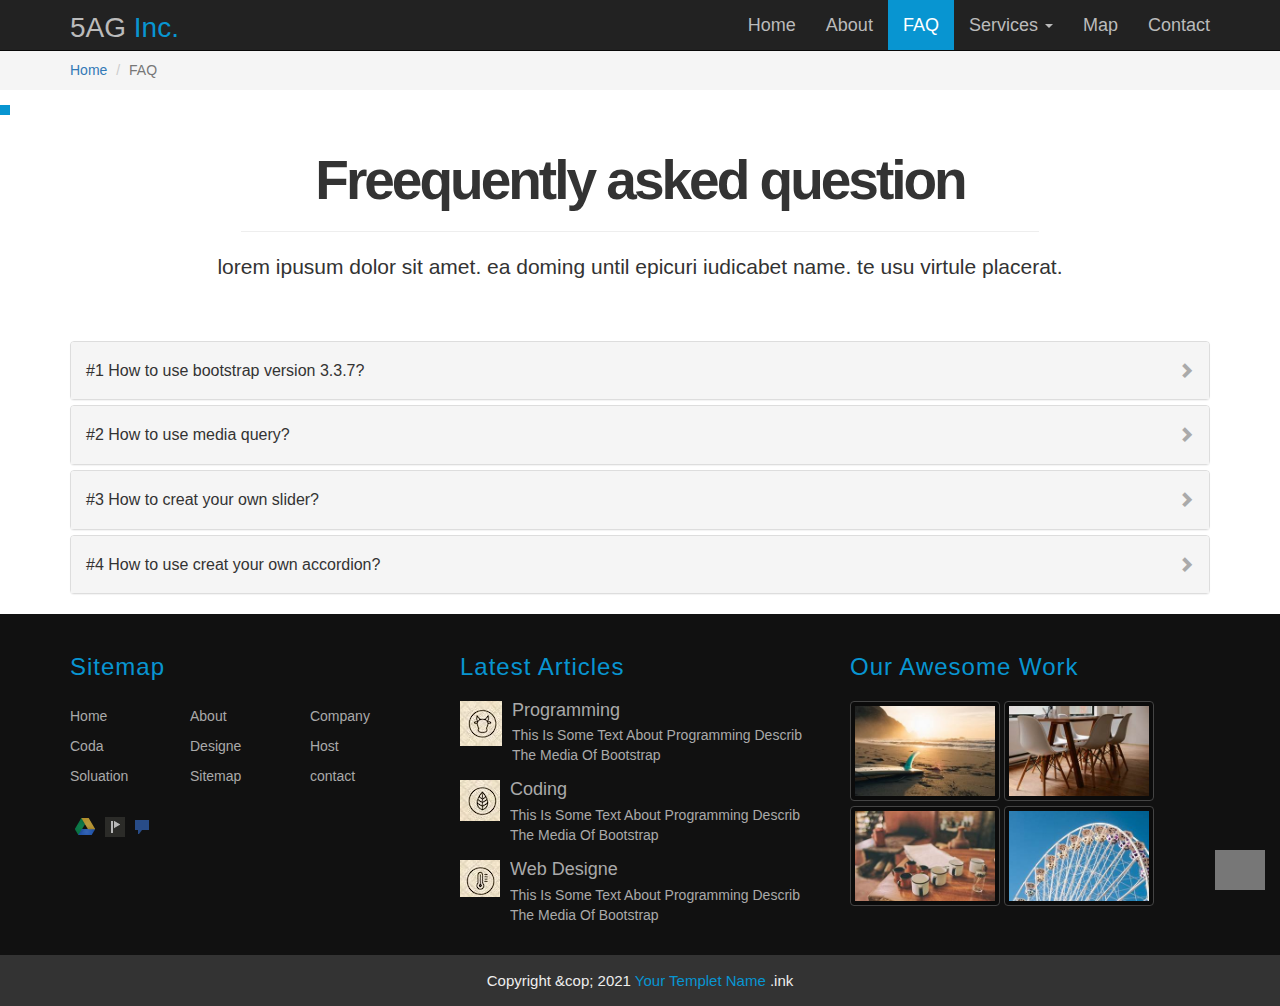
==== faq.html @ ca3e6f8c "This Projaect using bootstrap and jQuery" ====
<!DOCTYPE html>
<html>
	<head>
		<meta charset="utf-8" />
		<!-- IE -->
		<meta http-equiv="X-UA-Compatible" content="IE=edge" />
		<!-- First Mobile meta -->
		<meta name="viewport" content="width=device-width, initial-scale=1" />
		<title>FAQ</title>
		<link rel="stylesheet" href="css/bootstrap.css" />
		<link rel="stylesheet" href="css/style.css" />
		<link rel="stylesheet" href="css/all.min.css">
		<link rel="stylesheet" href="css/pages.css" />
		<link rel="stylesheet" href="css/media.css" />
		<link rel="stylesheet" href="css/default-theme.css" />
		<link rel="stylesheet" href="css/hover.css" />
		
	</head>
	<body>
		<!-- start section tool box -->
		<section class="option-box">
			<div class="color-option">
				<h4>Color Option</h4>
				<ul class="list-unstyled">
					<li data-value="css/default-theme.css"></li>
					<li data-value="css/red-theme.css"></li>
					<li data-value="css/blu-theme.css"></li>
					<li data-value="css/move-theme.css"></li>
				</ul>
			</div>
			<i class="fa fa-gear fa-3x gear-check"></i>
		</section>
		<!-- start section tool box -->	
		<!-- start navbar -->
		<nav class="navbar navbar-inverse navbar-fixed-top" role="navigation">
			<div class="container">
				<div class="navbar-header">
					<button type="button" class="navbar-toggle" data-toggle="collapse" data-target="#ournavbar">
						<span class="sr-only">Toggle navigation</span>
						<span class="icon-bar"></span>
						<span class="icon-bar"></span>
						<span class="icon-bar"></span>
					</button>
					<a class="navbar-brand" href="#">5AG <span>Inc.</span></a>
				</div>
				<!-- Collect the nav links, forms, and other content for toggling -->
				<div class="collapse navbar-collapse" id="ournavbar">
					<ul class="nav navbar-nav navbar-right">
						<li><a href="indax.html">Home <span class="sr-only">(current)</span></a></li>
						<li><a href="about.html">About</a></li>
						<li class="active"><a href="#">FAQ</a></li>
						<li class="dropdown">
							<a href="#" class="dropdown-toggle" data-toggle="dropdown" role="button" aria-haspopup="true" aria-expanded="false">Services <span class="caret"></span></a>
								<ul class="dropdown-menu">
									<li><a href="#">Action</a></li>
									<li><a href="#">Another action</a></li>
									<li><a href="#">Something else here</a></li>
									<li role="separator" class="divider"></li>
									<li><a href="#">Separated link</a></li>
								</ul>
						</li>
						<li><a href="#">Map</a></li>
						<li><a href="#">Contact</a></li>
				  </ul>
				</div><!-- /.navbar-collapse -->
			</div><!-- /.container-fluid -->
		</nav>
		<!-- end navbar -->
		<!-- start breadcrumb -->
		
		<div class="breadcrumb-holder">
			<div class="container">
				<ol class="breadcrumb">
					<li><a href="boot.html">Home</a></li>
					<li class="active">FAQ</li>
				</ol>
			</div>
		</div>
		
		<!-- end breadcrum -->
		<!-- start faq intro -->
		<section class="faq text-center">
			<div class="container">
				<h1>Freequently asked question</h1>
				<hr>
				<p class="lead">lorem ipusum dolor sit amet. ea doming until epicuri iudicabet name. te usu virtule placerat.</p>
			</div>
		</section>
		<!-- end faq intro -->
		<!-- start faq accordion -->
		<section class="faq-question">
			<div class="container">
				<div class="panel-group" id="accordion" roles="tablist" aria-multiselectable="true">
					<!-- start question 1 -->
					<div class="panel panel-default">
						<div class="panel-heading" roles="tab" id="heading-1">
							<h4 class="panel-title">
								<a class="collapsed" data-toggle="collapse" data-parent="#accordion" href="#collapse-one" aria-expanded="true" aria-controls="collapse-one">
									#1 How to use bootstrap version 3.3.7?
								</a>
							</h4>
						</div>
						<div id="collapse-one" class="panel-collapse collapse" roles="tabpaneone" aria-labelledby="heading-one">
							<div class="panel-body">
								lorem ipusum dolor sit amet. ea doming until epicuri iudicabet name. te usu virtule placerat.lorem ipusum dolor sit amet. ea doming until epicuri iudicabet name. te usu virtule placerat.lorem ipusum dolor sit amet. ea doming until epicuri iudicabet name. te usu virtule placerat.
							</div>
						</div>
					</div>
					<!-- end question 1 -->
					<!-- start question 2 -->
					<div class="panel panel-default">
						<div class="panel-heading" roles="tab" id="heading-two">
							<h4 class="panel-title">
								<a class="collapsed" data-toggle="collapse" data-parent="#accordion" href="#collapse-two" aria-expanded="true" aria-controls="collapse-one">
									#2 How to use media query?
								</a>
							</h4>
						</div>
						<div id="collapse-two" class="panel-collapse collapse" roles="tabpanel" aria-labelledby="heading-two">
							<div class="panel-body">
								lorem ipusum dolor sit amet. ea doming until epicuri iudicabet name. te usu virtule placerat.lorem ipusum dolor sit amet. ea doming until epicuri iudicabet name. te usu virtule placerat.lorem ipusum dolor sit amet. ea doming until epicuri iudicabet name. te usu virtule placerat.
							</div>
						</div>
					</div>
					<!-- end question 2 -->
					<!-- start question 3 -->
					<div class="panel panel-default">
						<div class="panel-heading" roles="tab" id="heading-three">
							<h4 class="panel-title">
								<a class="collapsed" data-toggle="collapse" data-parent="#accordion" href="#collapse-three" aria-expanded="true" aria-controls="collapse-three">
									#3 How to creat your own slider?
								</a>
							</h4>
						</div>
						<div id="collapse-three" class="panel-collapse collapse" roles="tabpanel" aria-labelledby="heading-three">
							<div class="panel-body">
								lorem ipusum dolor sit amet. ea doming until epicuri iudicabet name. te usu virtule placerat.lorem ipusum dolor sit amet. ea doming until epicuri iudicabet name. te usu virtule placerat.lorem ipusum dolor sit amet. ea doming until epicuri iudicabet name. te usu virtule placerat.
							</div>
						</div>
					</div>
					<!-- end question 3 -->
					<!-- start question 4 -->
					<div class="panel panel-default">
						<div class="panel-heading" roles="tab" id="heading-four">
							<h4 class="panel-title">
								<a class="collapsed" data-toggle="collapse" data-parent="#accordion" href="#collapse-four" aria-expanded="true" aria-controls="collapse-four">
									#4 How to use creat your own accordion?
								</a>
							</h4>
						</div>
						<div id="collapse-four" class="panel-collapse collapse" roles="tabpanel" aria-labelledby="heading-four">
							<div class="panel-body">
								lorem ipusum dolor sit amet. ea doming until epicuri iudicabet name. te usu virtule placerat.lorem ipusum dolor sit amet. ea doming until epicuri iudicabet name. te usu virtule placerat.lorem ipusum dolor sit amet. ea doming until epicuri iudicabet name. te usu virtule placerat.
							</div>
						</div>
					</div>
					<!-- end question 4 -->
				</div>
			</div>
		</section>
		<!-- end faq accordion -->
		<!--start section ultimate footer -->
		<section class="footer">
			<div class="container">
				<div class="row">
					<div class="col-lg-4 col-md-6">
						<h3>Sitemap</h3>
						<ul class="list-unstyled three-columns">
							<li>Home</li>
							<li>About</li>
							<li>Company</li>
							<li>Coda</li>
							<li>Designe</li>
							<li>Host</li>
							<li>Soluation</li>
							<li>Sitemap</li>
							<li>contact</li>
						</ul>
						<ul class="list-unstyled social">
							<li><img src="imges/social/driveicon.png" alt="" /></li>
							<li><img src="imges/social/Flag_Feedback.png" alt="" /></li>
							<li><img src="imges/social/ytiieus.png" alt="" /></li>
						</ul>
					</div>
					<div class="col-lg-4 col-md-6">
						<h3>Latest Articles</h3>
						<div class="media">
							<a class="pull-left" href="#">
								<img class="media-opject" src="imges/art/pict2.jpg" alt="" />
							</a>
							<div class="media-body">
								<h4 class="media-heading">
									Programming
								</h4>
								This Is Some Text About Programming Describ The Media Of Bootstrap
							</div>
						</div>
							<div class="media">
							<a class="pull-left" href="#">
								<img class="media-opject" src="imges/art/pict3.jpg" alt="" />
							</a>
							<div class="media-body">
								<h4 class="media-heading">
									Coding
								</h4>
								This Is Some Text About Programming Describ The Media Of Bootstrap
							</div>
						</div>
						<div class="media">
							<a class="pull-left" href="#">
								<img class="media-opject" src="imges/art/pict4.jpg" alt="" />
							</a>
							<div class="media-body">
								<h4 class="media-heading">
									Web Designe
								</h4>
								This Is Some Text About Programming Describ The Media Of Bootstrap
							</div>
						</div>
					</div>
					<div class="col-lg-4">
						<h3>Our Awesome Work</h3>
						<img class="img-thumbnail" src="imges/work/pic06.jpg" alt="" style="width:150px; height:100px;" />
						<img class="img-thumbnail" src="imges/work/pic07.jpg" alt="" style="width:150px; height:100px;" />
						<img class="img-thumbnail" src="imges/work/pic08.jpg" alt="" style="width:150px; height:100px;" />
						<img class="img-thumbnail" src="imges/work/pic09.jpg" alt="" style="width:150px; height:100px;" />
					</div>
				</div>
			</div>
			<div class="copyright text-center">
				Copyright &cop; 2021 <span>Your Templet Name</span> .ink
			</div>
		</section>
		<!--end section ultimate footer -->
		<!-- start section scroll to top -->
		<div id="scroll-up">
			<i class="fa fa-cheveron fa-3x"></i>
		</div>
		<!-- end section scroll to top -->
		
		<script src="js/jquery-3.6.0.min.js"></script>
		<script src="js/bootstrap.min.js"></script>
		<script src="js/plugins.js"></script>
	</body>
</html>
---- css/style.css ----
/* 481 */
body {padding-top:50px;}
/***** start Overrding Bootstrap *******/

/* start section tool box */
.option-box {
	position:fixed;
	top:100px;
	left:0;
	z-index:99;
}
.option-box .color-option {
	float:left;
	background:#333;
	color:#fff;
	padding:10px;
	width:200px;
	display:none;
}
.option-box .color-option ul li {
	width:20px;
	height:20px;
	display:inline-block;
	margin-right:3px;
	cursor:pointer;
}
.option-box .gear-check {padding:5px; color:#fff; cursor:pointer;}
/* start section tool box */

/* start navbar */
.navbar-inverse .navbar-nav > li > a {color:#bbb; font-size:18px;}

.navbar-inverse .navbar-brand {
	color:#bbb;
	font-size:28px;
	line-height:25px;
}
.navbar-nav > li > .dropdown-menu {	background-color:#333; min-width:200px;}

.dropdown-menu > li > a {
	color:#fff;
	padding:6px 20px;
	-webkit-transition:padding .5s ease;
	-moz-transition:padding .5s ease;
	transition:padding .5s ease;
}
.navbar-right .dropdown-menu {left:0; right:auto;}

.dropdown-menu > li > a:hover,
.dropdown-menu > li > a:focus 
{
	color:#fff;
	padding-left:25px;
}
.dropdown-menu .divider {background-color:#871818;}

/* start carousel */
.carousel-inner {margin-top:-19px;}
.carousel-inner .item {
}
.carousel-caption {
	bottom:80px;
	background-color:rgba(3,3,3,0.3);
	padding-right:20px;
	padding-left:20px;
}
.carousel-indicators {bottom:0;}

.carousel-indicators li {height:14px; width:14px; border:1px solid #777;
}
.carousel-indicators .active {height:15px; width:15px;}

carousel-inner > .item > img {width:100%;}

/* end carousel */

/***** End Overrding Bootstrap *******/

/* start section about */
.about {padding-top:60px; padding-bottom:60px;}

.about .lead {color:#888; font-size:25px; margin-top:15px;}

.about h1 {font-weight:bold;}

/* end section about */
/* start section features */
.features {background-color:#eee; padding-top:50px; padding-bottom:50px;}
	
.features .feat { argin-bottom:40px;}

.features .feat p {line-height:2em;}

.features .feat span.glyphicon {font-size:22px; margin-bottom:10px; color:#555;}

/* end section features */
/* start section testimonials */
.testimonials {padding-top:50px; padding-bottom:50px;}

.testimonials .lead {line-height:2em; margin-bottom:10px;}

.testimonials span {font-size:17px; font-weight:bold;}

.testimonials .carousel-inner {min-height:160px;}

.testimonials .carousel-indicators {position:static; width:100%; margin-left:auto;}

.testimonials .carousel-indicators li {
	text-indent:0;
	width:80px;
	height:80px;
	overflow:hidden;
	opacity:0.3;
	border:2px solid #fff;
	border-radius:50%;
	margin:5px;
}
.testimonials .carousel-indicators li.active {
	width:80px;
	height:80px;
	opacity:1;
	background-color:none;
}
.testimonials .carousel-indicators li img {max-width:100%;}

/* end section testimonials */

/* start section price table */
.price-table {background-color:#eee; padding-top:40px; padding-bottom:40px;}

.price-table .price-box {
	background-color:#fff;
	padding:10px;
	border:1px solid #ddd;
	margin-bottom:15px;
}
.price-table .price-box h2 {margin:5px 0 15px;}

.price-table .price-box:hover p {
	-webkit-transform:scale(1.1,1.1) rotate(360deg);
	-moz-transform:scale(1.1,1.1) rotate(360deg);
	transform:scale(1.1,1.1) rotate(360deg);
	border:1px solid #dfdfdf;
}
.price-table .price-box p {
	font-size:35px;
	font-weight:bold;
	color:#666;
	height:100px;
	width:100px;
	border:1px solid #fff;
	background-color:#f3f3f3;
	border-radius:50%;
	line-height:100px;
	-webkit-transition-duration:0.7s;
	-moz-transition-duration:0.7s;
	transition-duration:0.7s;
}
.price-table .price-box ul {line-height:250%; font-size:18px;}

.price-table .price-box a {margin-bottom:5px;}

/* end section price table */
/* start section our team */
.our-team {
	background:url('../imges/team.jpg') no-repeat center center fixed;
	min-width:100%;
	min-height:600px;
}
.our-team .team {
	background:rgba(2,2,2,0.7);
	color:#fff;
	min-height:600px;
	padding-top:40px;
	padding-bottom:40px;
}
.our-team .person {margin-bottom:40px;}

/* end section our team */
/* start section subscribe */
.subscribe {padding-top:40px; padding-bottom:70px; background-color:#eee;}

.subscribe .h1 {color:#888; letter-spacing:2px; margin-bottom:20px;}

.subscribe p {margin-bottom:30px;}

.subscribe .form-control {border-radius:0; margin-right:-5px; width:300px;}
	
.subscribe button {border-radius:0;}	

/* end section subscribe */
/* start section stats */
.stats {
	background:url('../imges/pic03.jpg') no-repeat center center  fixed;
	min-height:300px;
}
.stats .data {
	background-color:rgba(3,3,3,0.6);
	color:#b6b5b5;
	min-height:300px;
	padding-top:40px;
	padding-bottom:40px;
}
.stats .stat {	margin-bottom:30px;}

.stats .stat:hover {color:#fff;}

.stats p {font-size:60px; font-weight:800px; margin-bottom:0;}

.stats span {font-size:18px;}

/* end section stats */
/* start section our skills */
.our-skills {padding-top:40px; padding-bottom:70px;}

.our-skills h3 {font-weight:bold; margin-top:0;}

.our-skills .progress {height:36px;}

.our-skills .progress-bar {
	line-height:36px;
	font-size:15px;
	font-weight:bold;
	text-align:left;
	text-indent:10px;
}
/* end section our skills */
/* start section contact us */
.contact-us {
	background:url('../imges/pic01.jpg') no-repeat center center  fixed;
	min-height:300px;
}
.contact-us .fields {
	background:rgba(9,9,9,0.7);
	min-height:300px;
	color:#ddd;
	padding-top:40px;
	padding-bottom:40px;
}
.contact-us p{margin-bottom:40px;}

.contact-us textarea {height:108px;}

.contact-us input[type="text"],
.contact-us textarea {
	background:rgba(82,78,78,0.6);
	color:#fff;
	border:none;
}

/* end section contact us */
/* start section our client */
.our-clients {background:#eee; padding-top:30px; padding-bottom:30px;}
	
.our-clients img {
	opacity:0.4;
	margin-top:20px;
	margin-bottom:20px;
}
.our-clients img:hover {opacity:1;}
/* end section our client */
/* start section ultimate footer */
.footer {background:#111; color:#aaa; padding-top:10px;}

.footer a {color:#aaa;}

.footer a:hover {color:#fff;}

.footer h3 {letter-spacing:1px; margin:30px 0 20px;}

.footer .three-columns {overflow:hidden;}

.footer .three-columns li {width:33.3333%; float:left; padding:5px 0;}

.footer .social {overflow:hidden; margin:20px 0 10px;}

.footer .social li {
	float:left;
	margin:5px; 
	opacity:0.7;
}

.footer .social li:hover {
	opacity:1;
}
.footer .img-thumbnail {background:rgba(0,0,0,0.3); border:1px solid #444;margin-bottom:5px;}

.footer .copyright {
	background:#333;
	color:#eee;
	padding:15px 0;
	margin-top:30px;
	font-size:15px;
}

/* end section ultimate footer */
/* start section loading */
.loading-overlay {
	background:#222;
	color:#fff;
	position:absolute;
	top:0;
	left:0;
	width:100%;
	height:100%;
	z-index:9999;	
}

/* end section loading */
/* start section scroll to top */
#scroll-up {
	width:50px;
	height:40px;
	text-align:center;
	color:#ddd;
	background-color:#777;
	position:fixed;
	right:15px;
	bottom:10px;
	z-index:9999;
	cursor:pointer;
}
#scroll-up:hover {background-color:#444;}

/* end section scroll to top */
/* start our groping */
.contact-us, .stats, .our-team  {
	-webkit-background-size:cover;
	-moz-background-size:cover;
	background-size:cover;
}
.features .h1,
.testimonials .h1,
.price-table .h1,
.our-team .h1,
.stats .h1,
.our-skills .h1 
{margin-bottom:50px;}

.footer .social li,
.our-clients img,
.stats .stat,
.testimonials .carousel-indicators li
 {
	-webkit-transition:all 0.7s ease-in-out;
	-moz-transition:all 0.7s ease-in-out;
	transition:all 0.7s ease-in-out;
}
---- css/pages.css ----
/* start about us */
 .breadcrumb-holder {
	 background-color:#f5f5f5;
 }
 
 .breadcrumb {
	 padding:10px 0;
	 margin:0;
 }
 .about-us {
	 padding:70px 0;
 }
 .about-us h1 {
	 font-weight:bold;
	 letter-spacing:-3px;
	 font-size:60px;
 }
 .about-us hr {
	 width:70%;
 }
 .about-features {
	 padding:0 0 70px;
 }
 .about-features h3 {
	font-weight:bold;
	letter-spacing:-1px;
 }
 .about-features p {
	 margin-bottom:50px;
 }
 .about-ceo {
	 background-color:#eee;
	 padding-top:40px;
 }
 .about-ceo h2 {
	 font-weight:bold;
 }
 .about-ceo .lead {
	 line-height:1.8;
 }
 .about-ceo .btn-primary {
	 background-color:#333;
	 border-color:#333;
	 display:inline-block;
	 margin-bottom:30px;
 }
 /* end about us */
 /* start faq */
 .faq {
	padding:40px 0; 
 }
.faq h1 {
	 font-weight:bold;
	 letter-spacing:-3px;
	 font-size:55px;
 }
.faq h1 ~ hr {
	 width:70%;
 }
 .faq-question .panel-heading {
	 padding:20px 15px;
 }
 .faq-question .panel-heading a {
	 text-decoration:none;
 }
.faq-question .panel-heading a:after {
	 font-family:'glyphicons halflings';
	 content:"\e114";
	 float:right;
	 color:#333;
}
.faq-question .panel-heading a.collapsed:after {
	 content:"\e080";
	 color:#aaa;;
}
 /* end faq */
---- css/media.css ----
/* smart phon and tablet */
@media (max-width:767px)
{
	.navbar-inverse .navbar-nav > li > a {
		padding-top:10px;
		padding-bottom:10px;
	}
	.subscribe .form-control {
		margin:20px auto;
	}
	.navbar-fixed-top .navbar-collapse,
	.navbar-fixed-bottom .navbar-collapse {
		max-height:none;
	}
}

/* small screen */
@media (min-width:768px) and (max-width:991)
{
	
}

/* mudium screen */
@media (min-width:992px) and (max-width:1199)
{
	
}

/* larg screen */
@media (min-width:1200px)
{
	
}
---- css/default-theme.css ----
/* start default them */
.navbar-inverse .navbar-nav > .active > a, 
.navbar-inverse .navbar-nav > .active > a:hover, 
.navbar-inverse .navbar-nav > .active > a:focus,
.dropdown-menu > li > a:hover,
.dropdown-menu > li > a:focus,
.carousel-indicators .active,
.option-box .gear-check
{
	background-color:#0895d1;	
}

.navbar-inverse .navbar-brand span, 
.about h1 span,
.testimonials span,
.footer h3,
.footer .copyright span
{
	color:#0895d1;
}

.option-box .color-option,
.testimonials .carousel-indicators li.active
{
	border:2px solid #0895d1;
}

.navbar-nav > li > .dropdown-menu {
	border-top:2px solid #0895d1;
}

/* start default them */
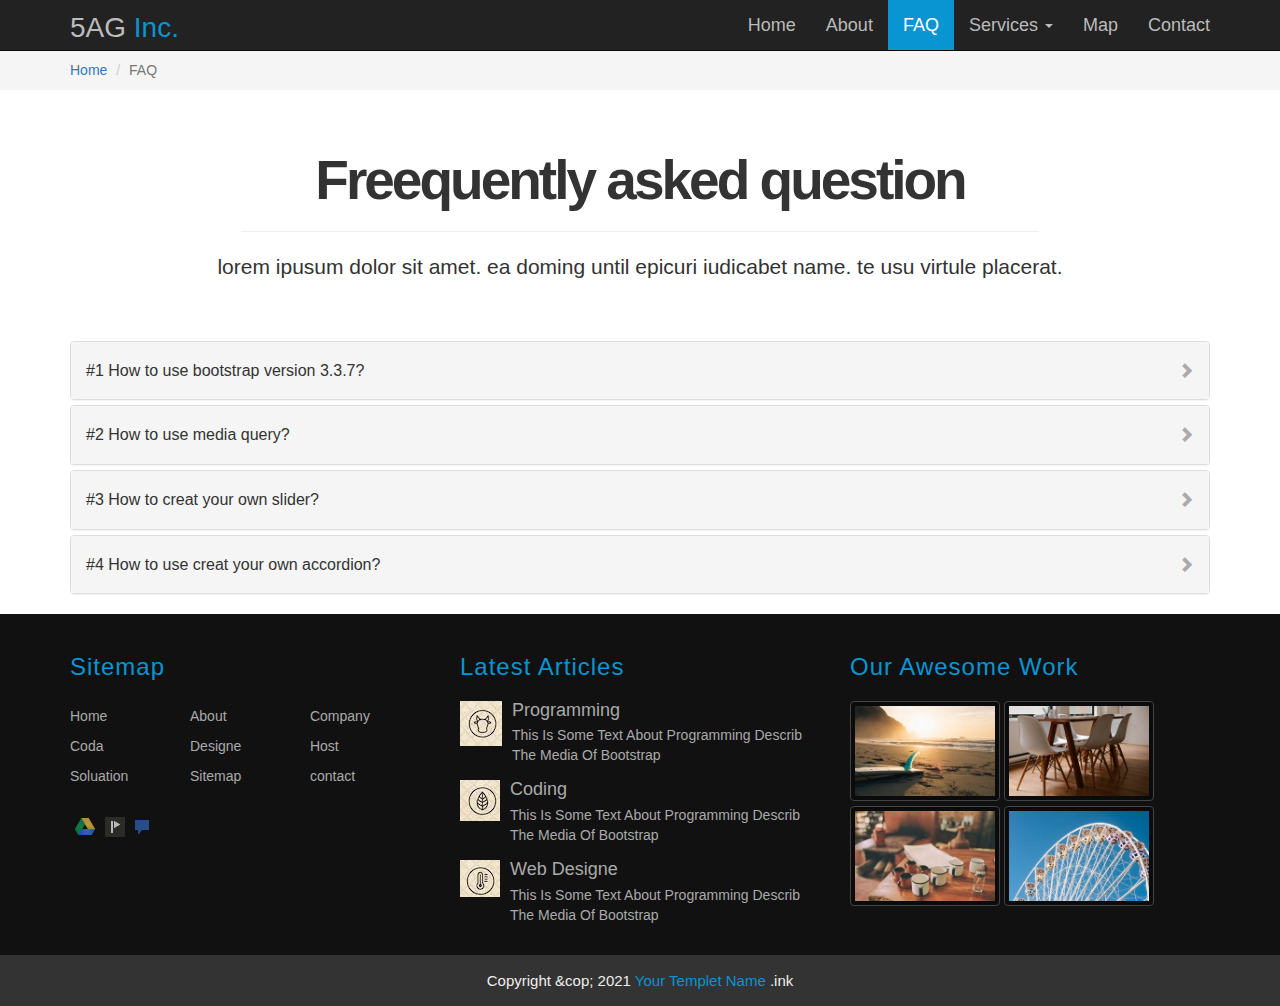
==== commit b80de0a6: "bootstrap project" ====
--- a/faq.html
+++ b/faq.html
@@ -17,20 +17,6 @@
 		
 	</head>
 	<body>
-		<!-- start section tool box -->
-		<section class="option-box">
-			<div class="color-option">
-				<h4>Color Option</h4>
-				<ul class="list-unstyled">
-					<li data-value="css/default-theme.css"></li>
-					<li data-value="css/red-theme.css"></li>
-					<li data-value="css/blu-theme.css"></li>
-					<li data-value="css/move-theme.css"></li>
-				</ul>
-			</div>
-			<i class="fa fa-gear fa-3x gear-check"></i>
-		</section>
-		<!-- start section tool box -->	
 		<!-- start navbar -->
 		<nav class="navbar navbar-inverse navbar-fixed-top" role="navigation">
 			<div class="container">
@@ -46,7 +32,7 @@
 				<!-- Collect the nav links, forms, and other content for toggling -->
 				<div class="collapse navbar-collapse" id="ournavbar">
 					<ul class="nav navbar-nav navbar-right">
-						<li><a href="indax.html">Home <span class="sr-only">(current)</span></a></li>
+						<li><a href="index.html">Home <span class="sr-only">(current)</span></a></li>
 						<li><a href="about.html">About</a></li>
 						<li class="active"><a href="#">FAQ</a></li>
 						<li class="dropdown">
@@ -61,7 +47,7 @@
 						</li>
 						<li><a href="#">Map</a></li>
 						<li><a href="#">Contact</a></li>
-				  </ul>
+				</ul>
 				</div><!-- /.navbar-collapse -->
 			</div><!-- /.container-fluid -->
 		</nav>
@@ -71,7 +57,7 @@
 		<div class="breadcrumb-holder">
 			<div class="container">
 				<ol class="breadcrumb">
-					<li><a href="boot.html">Home</a></li>
+					<li><a href="index.html">Home</a></li>
 					<li class="active">FAQ</li>
 				</ol>
 			</div>
@@ -232,11 +218,6 @@
 			</div>
 		</section>
 		<!--end section ultimate footer -->
-		<!-- start section scroll to top -->
-		<div id="scroll-up">
-			<i class="fa fa-cheveron fa-3x"></i>
-		</div>
-		<!-- end section scroll to top -->
 		
 		<script src="js/jquery-3.6.0.min.js"></script>
 		<script src="js/bootstrap.min.js"></script>
--- a/css/style.css
+++ b/css/style.css
@@ -1,4 +1,3 @@
-/* 481 */
 body {padding-top:50px;}
 /***** start Overrding Bootstrap *******/
 
@@ -56,8 +55,6 @@
 
 /* start carousel */
 .carousel-inner {margin-top:-19px;}
-.carousel-inner .item {
-}
 .carousel-caption {
 	bottom:80px;
 	background-color:rgba(3,3,3,0.3);
@@ -87,7 +84,7 @@
 /* start section features */
 .features {background-color:#eee; padding-top:50px; padding-bottom:50px;}
 	
-.features .feat { argin-bottom:40px;}
+.features .feat { margin-bottom:40px;}
 
 .features .feat p {line-height:2em;}
 
@@ -340,8 +337,7 @@
 .footer .social li,
 .our-clients img,
 .stats .stat,
-.testimonials .carousel-indicators li
- {
+.testimonials .carousel-indicators li{
 	-webkit-transition:all 0.7s ease-in-out;
 	-moz-transition:all 0.7s ease-in-out;
 	transition:all 0.7s ease-in-out;
